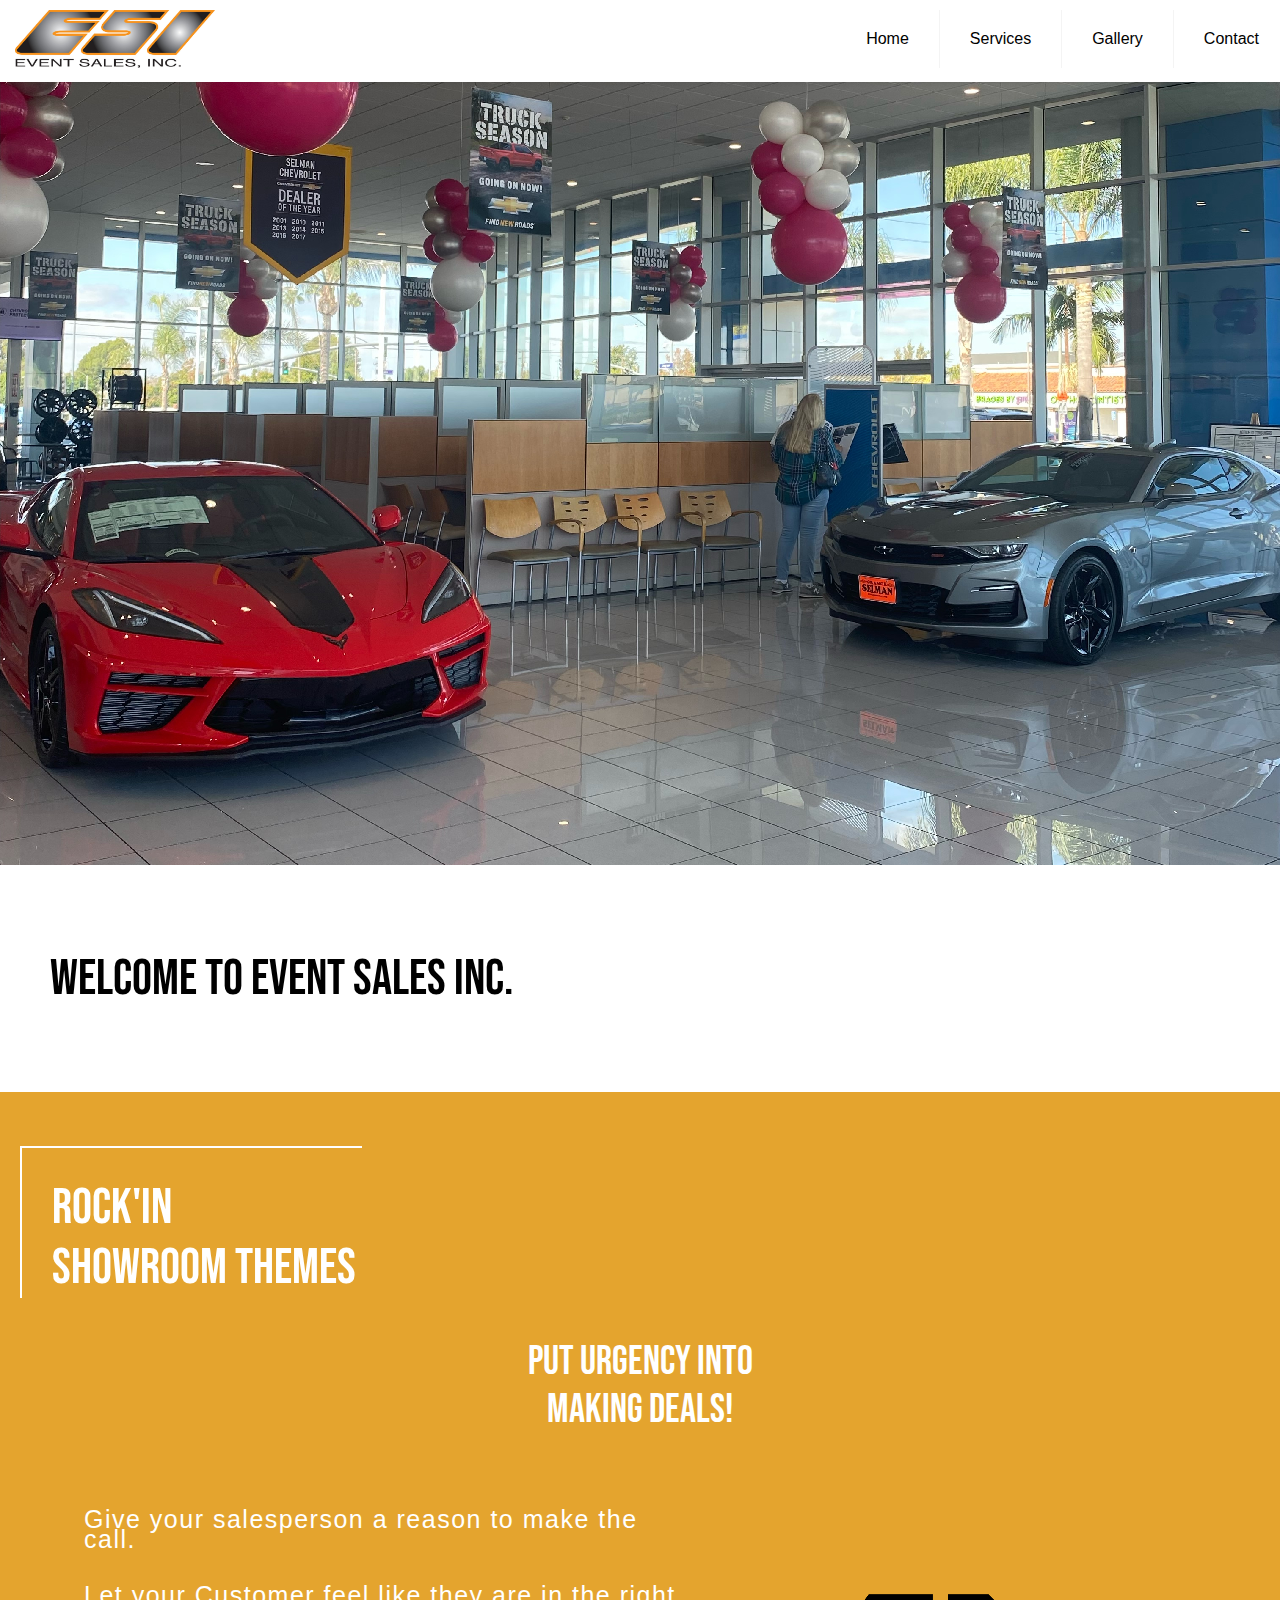
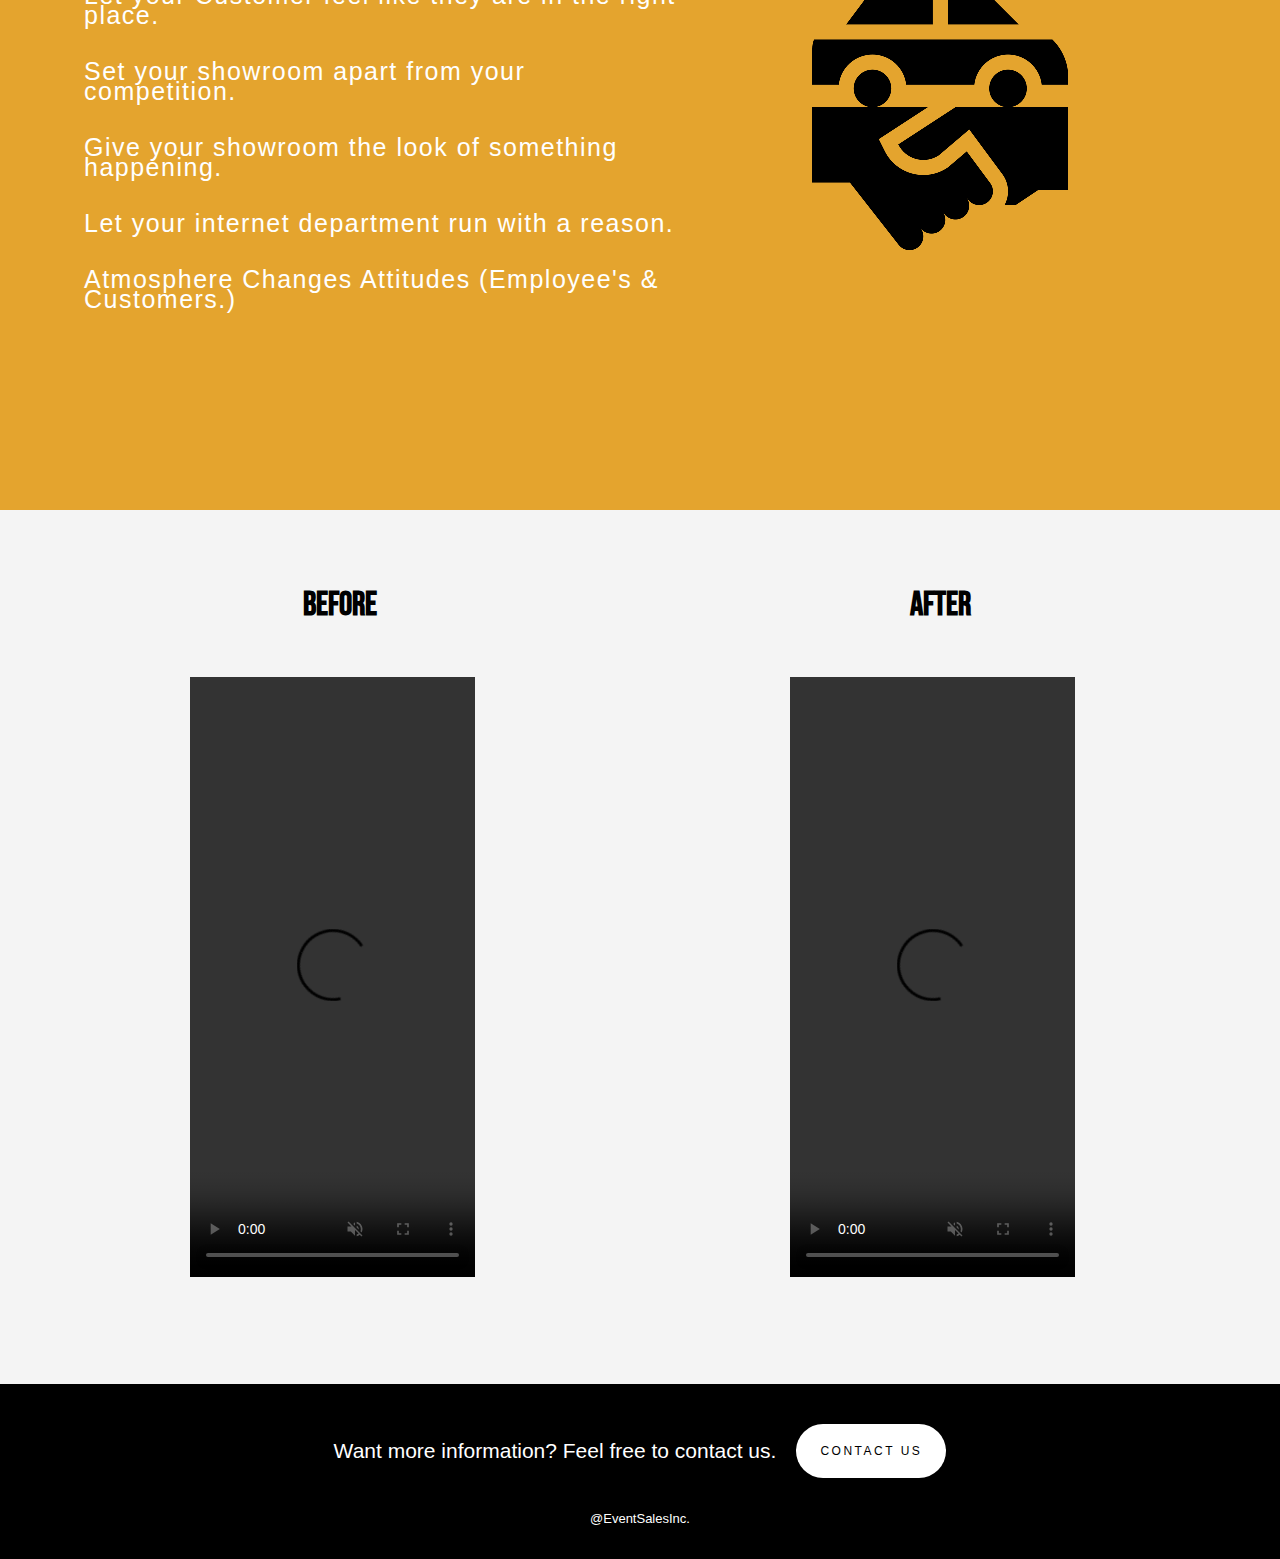
==== index.html @ 537e848b "first commit" ====
<!DOCTYPE html>
<html lang="en">

<head>
    <meta charset="UTF-8">
    <meta name="viewport" content="width=device-width, initial-scale=1.0">
    <title>Event Sales Inc.</title>
    <link rel="stylesheet" href="styles.css">
    <link rel="stylesheet" href="index.js">
</head>

<body>

    <header class="header">
        <img src="./images/PastedGraphic-1.jpg" alt="">
        <!-- <a href="index.html" class="logo">Event Sales Inc.</a> -->
        <input class="menu-btn" type="checkbox" id="menu-btn" />
        <label class="menu-icon" for="menu-btn"><span class="navicon"></span></label>
        <ul class="menu">
            <li><a href="index.html">Home</a></li>
            <li><a href="services.html">Services</a></li>
            <li><a href="gallery.html">Gallery</a></li>
            <li><a href="contacts.html">Contact</a></li>
        </ul>
    </header>

    <main>
        <div class="main-img">
            <img src="./images/IMG_0556.jpeg" alt="">
        </div>
        <h1>Welcome <br class="h1-br">to <br class="h1-br"> Event<br class="h1-br2"> Sales inc.</h1>
        <!-- <button>View more themes</button> -->
    </main>

    <div class="sec1">
        <h1>Rock'in <br> SHOWROOM THEMES</h1>
        <h2>Put Urgency into <br> making Deals!</h2>

        <div class="combo">
            <div class="list">
                <p>Give your salesperson a reason to make the call.</p>
                <p>Let your Customer feel like they are in the right place.</p>
                <p>Set your showroom apart from your competition.</p>
                <p>Give your showroom the look of something happening.</p>
                <p>Let your internet department run with a reason.</p>
                <p>Atmosphere Changes Attitudes (Employee's & Customers.)</p>
            </div>
            <div class="img">
                <img src="./icons/deal.png" alt="">
            </div>
        </div>

    </div>

    <div class="videos">
        <div class="set1">
            <h2>before</h2>
            <video width="400" autoplay muted controls>
                <source src="./videos/IMG_5841.mp4" type="video/mp4">
            </video>
        </div>

        <div class="set2">
            <h2>after</h2>
            <video width="400" autoplay muted controls>
                <source src="./videos/IMG_5843.mp4" type="video/mp4">
            </video>
        </div>

    </div>

    <div class="conclusion">
        <div class="group1">
            <h1>Want more information? Feel free to contact us.</h1>
            <a href="contacts.html"><button>Contact Us</button></a>
        </div>
        <div class="group2">
            <p>@EventSalesInc.</p>
        </div>
    </div>

</body>

</html>
---- styles.css ----
@import url('https://fonts.googleapis.com/css2?family=Bebas+Neue&display=swap');

body {
  margin: 0;
  font-family: Helvetica, sans-serif;
  background-color: #f4f4f4;
  padding: 0;
}

a {
  color: #000;
}

/* header */

.header {
  background-color: #ffffff;
  box-shadow: 1px 1px 4px 0 rgba(0, 0, 0, .1);
  position: fixed;
  width: 100%;
  z-index: 3;
  padding: 10px;
}

header img {
  margin-top: 13px;
  width: 100px;
  margin-left: 5px;
}

.header ul {
  margin: 0;
  padding: 0;
  list-style: none;
  overflow: hidden;
  background-color: #fff;
}

.header li a {
  display: block;
  padding: 20px 20px;
  border-right: 1px solid #f4f4f4;
  text-decoration: none;
}

.header li a:hover,
.header .menu-btn:hover {
  background-color: #f4f4f4;
}

.header .logo {
  display: block;
  float: left;
  font-size: 2em;
  padding: 10px 20px;
  text-decoration: none;
}

/* menu */

.header .menu {
  clear: both;
  max-height: 0;
  transition: max-height .2s ease-out;
}

/* menu icon */

.header .menu-icon {
  cursor: pointer;
  display: inline-block;
  float: right;
  padding: 28px 20px;
  position: relative;
  user-select: none;
}

.header .menu-icon .navicon {
  background: #333;
  display: block;
  height: 2px;
  position: relative;
  transition: background .2s ease-out;
  width: 18px;
}

.header .menu-icon .navicon:before,
.header .menu-icon .navicon:after {
  background: #333;
  content: '';
  display: block;
  height: 100%;
  position: absolute;
  transition: all .2s ease-out;
  width: 100%;
}

.header .menu-icon .navicon:before {
  top: 5px;
}

.header .menu-icon .navicon:after {
  top: -5px;
}

/* menu btn */

.header .menu-btn {
  display: none;
}

.header .menu-btn:checked~.menu {
  max-height: 240px;
}

.header .menu-btn:checked~.menu-icon .navicon {
  background: transparent;
}

.header .menu-btn:checked~.menu-icon .navicon:before {
  transform: rotate(-45deg);
}

.header .menu-btn:checked~.menu-icon .navicon:after {
  transform: rotate(45deg);
}

.header .menu-btn:checked~.menu-icon:not(.steps) .navicon:before,
.header .menu-btn:checked~.menu-icon:not(.steps) .navicon:after {
  top: 0;
}

/* main */

main {
  display: flex;
  flex-direction: column;
  background-color: #ffffff;
  color: #000000;
}

main p {
  margin-bottom: 1px;
  padding: 0px 20px;
  line-height: 20px;
  letter-spacing: 1.5px;
}

.main-img img {
  display: block;
  margin-left: auto;
  margin-right: auto;
  width: 100%;
  height: 300px;
  object-fit: cover;
  margin-top: 65px;
  image-rendering: auto;
  image-rendering: crisp-edges;
  image-rendering: pixelated;
}

main h1 {
  text-align: left;
  padding: 0px 20px;
  font-family: 'Bebas Neue';
  font-weight: 100;
}

main h2 {
  padding: 0px 20px;
  font-family: 'Bebas Neue';
  font-weight: 100
}

main a {
  font-size: 20px;
  font-family: sans-serif;
}

/* sec1 */

.sec1 {
  padding: 20px;
  background-color: #e4a42e;
  color: white;
}

.sec1 h2 {
  text-align: center;
  font-weight: 100;
  font-size: 25px;
  font-family: 'Bebas Neue';

}

.sec1 h1 {
  font-family: 'Bebas Neue';
  font-weight: 500;
  text-align: left;
  margin-bottom: 40px;
}

.sec1 p {
  margin-bottom: 1px;
  line-height: 20px;
  letter-spacing: 1.5px;
}

.sec1 img {
  margin-top: 50px;
  width: 50%;
  image-rendering: auto;
  image-rendering: crisp-edges;
  image-rendering: pixelated;
}

/* combo */

.combo {
  display: flex;
  justify-content: center;
  align-items: center;
  flex-direction: column;
}

/* img */

.img {
  display: flex;
  align-items: center;
  justify-content: center;
}

/* list */

.list {
  display: flex;
  justify-content: center;
  align-items: center;
  flex-direction: column;
}

/* videos */

.videos {
  width: 100%;
  display: flex;
  justify-content: center;
  align-items: center;
  flex-direction: column;
  font-family: 'Bebas Neue';
  font-weight: 100;
  font-size: 22px;
  margin: auto;
}

.videos h2 {
  margin-top: 75px;
  text-align: center;
}


.videos video {
  margin-top: 25px;
  width: 95%;
  height: 500px;
  max-width: 1000px;
}

.videos video:last-child {
  margin-bottom: 100px;
}

/* conclusion */

.conclusion {
  background-color: #000;
  color: white;
  display: flex;
  justify-content: center;
  align-items: center;
  flex-direction: column;
  gap: 5px;
}

.group1 {
  background-color: #000;
  color: white;
  display: flex;
  justify-content: center;
  align-items: center;
  padding-top: 20px;
  padding-left: 20px;
  padding-right: 20px;
  gap: 5px;
}

.group2 p {
  font-size: 13px;
}

.conclusion h1 {
  font-size: 21px;
  font-weight: 100;
}


.conclusion button {
  padding: 20px 10px;
  width: 150px;
  margin: 0 auto;
  margin-top: 20px;
  margin-bottom: 20px;
  font-size: 12px;
  text-transform: uppercase;
  letter-spacing: 2.5px;
  font-weight: 500;
  color: #000;
  background-color: #fff;
  border: none;
  border-radius: 45px;
  box-shadow: 0px 8px 15px rgba(0, 0, 0, 0.1);
  transition: all 0.3s ease 0s;
  cursor: pointer;
  outline: none;
  max-width: 400px;
  text-align: center;
}

button:hover {
  background-color: #ffffff;
  box-shadow: 0px 15px 20px rgb(172, 162, 162);
  color: #000000;
  transform: translateY(-7px);
}

button:active {
  transform: translateY(-1px);
}

/* 48em = 768px */

@media (min-width: 48em) {
  .header li {
    float: left;
  }

  .header li a {
    padding: 20px 30px;
  }

  .header .menu {
    clear: none;
    float: right;
    max-height: none;
  }

  .header .menu-icon {
    display: none;
  }
}

@media(min-width: 1000px) {
  header img {
    width: 200px;
    margin-top: 0px;
  }

  .main-img img {
    height: 800px;
    object-fit: cover;
    object-position: 65% 65%;
  }

  main h1 {
    font-size: 50px;
    padding-left: 50px;
  }

  main br {
    display: none;
  }

  .sec1 {
    padding-bottom: 200px;
  }

  .sec1 h1 {
    width: 310px;
    font-size: 50px;
    padding-left: 30px;
    border-top: 2px solid white;
    border-left: 2px solid white;
    padding-top: 30px;
  }

  .sec1 h2 {
    font-size: 40px;
  }

  .list {
    display: flex;
    justify-items: center;
    align-items: center;
    gap: 10px;
  }

  .sec1 p {
    text-align: left;
    font-size: 25px;
    width: 600px;
  }

  .combo {
    display: flex;
    flex-direction: row;
    margin-top: 50px;
  }

  main h1 {
    padding-top: 50px;
    padding-bottom: 50px;
  }

  .conclusion {
    gap: 50px;
  }

  .videos {
    display: flex;
    justify-content: center;
    align-items: center;
    flex-direction: row;
    gap: 300px;
  }

  .videos video {
    height: 600px;
  }

  .group1 {
    padding-top: 20px;
    padding-left: 20px;
    padding-left: 20px;
    gap: 20px;
  }

  .group2 {
    margin-top: -50px;
    font-size: 21px;
    margin-bottom: 20px;
  }

}
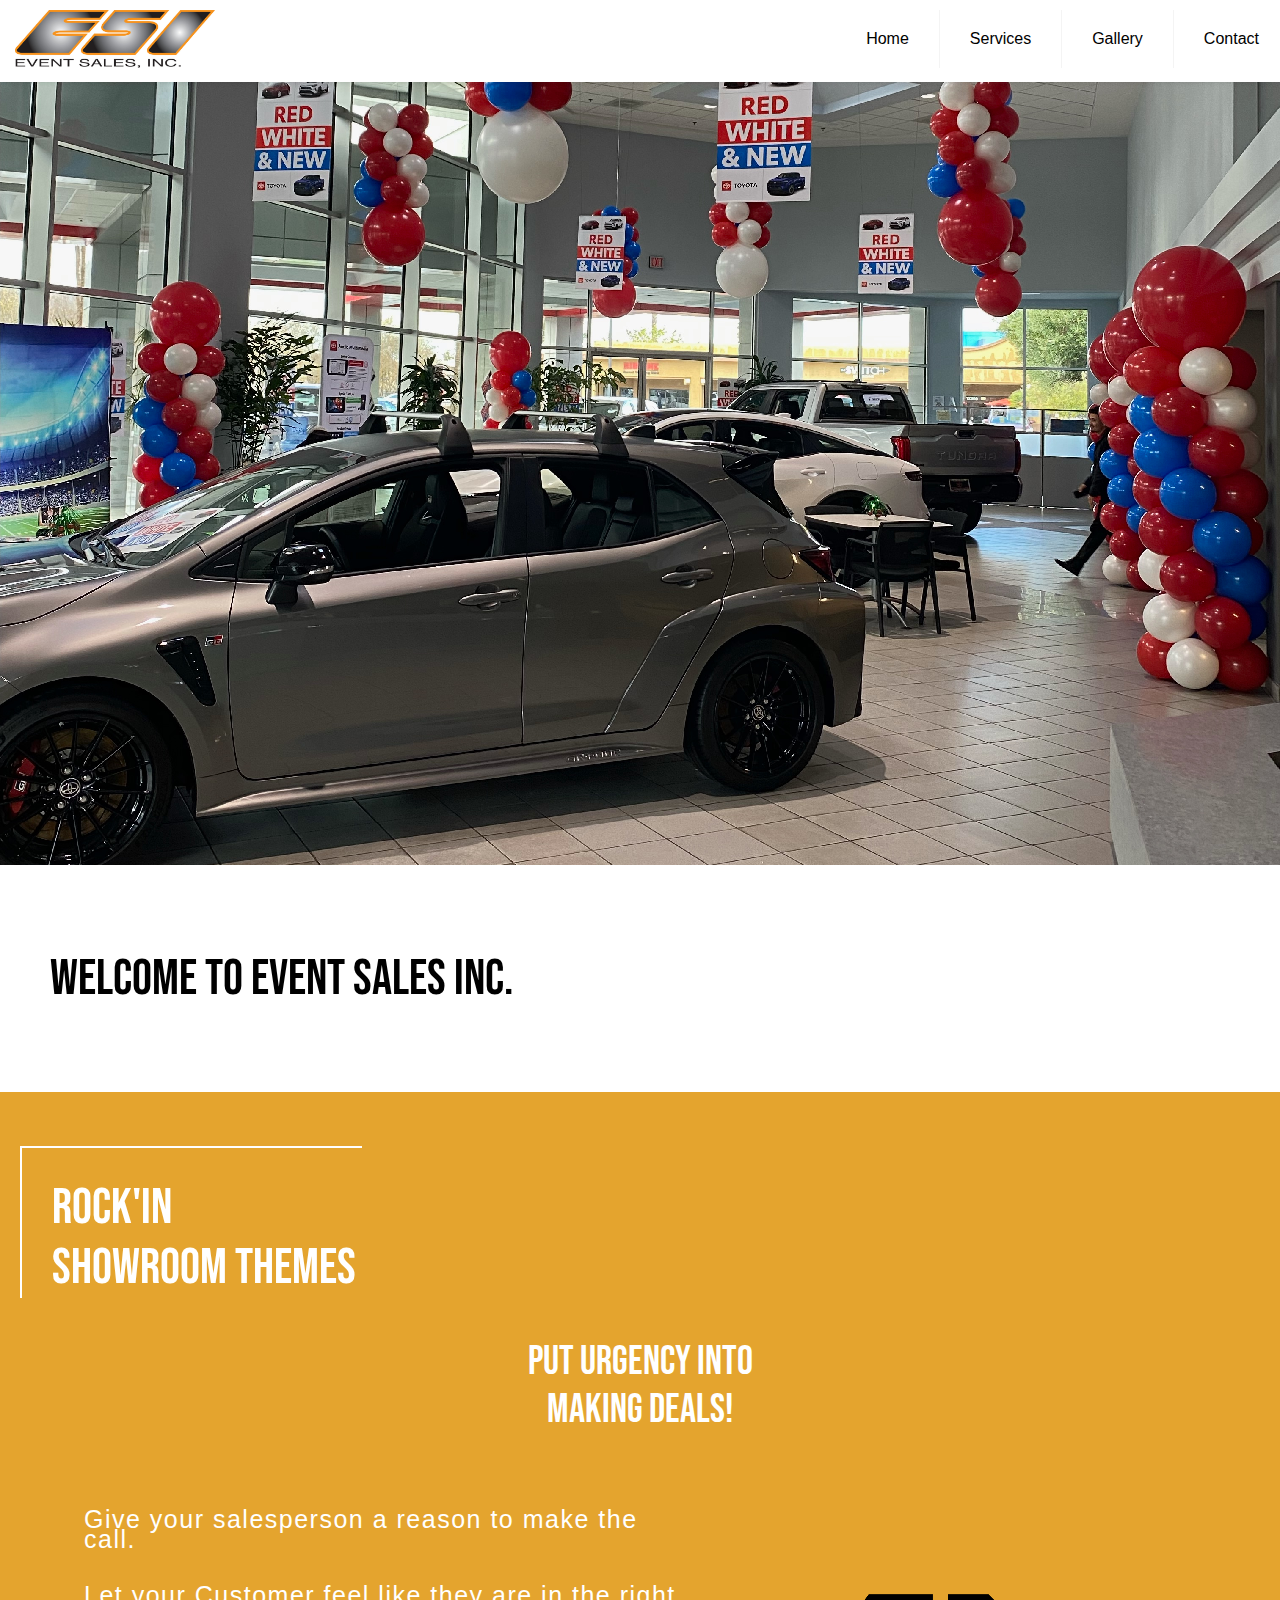
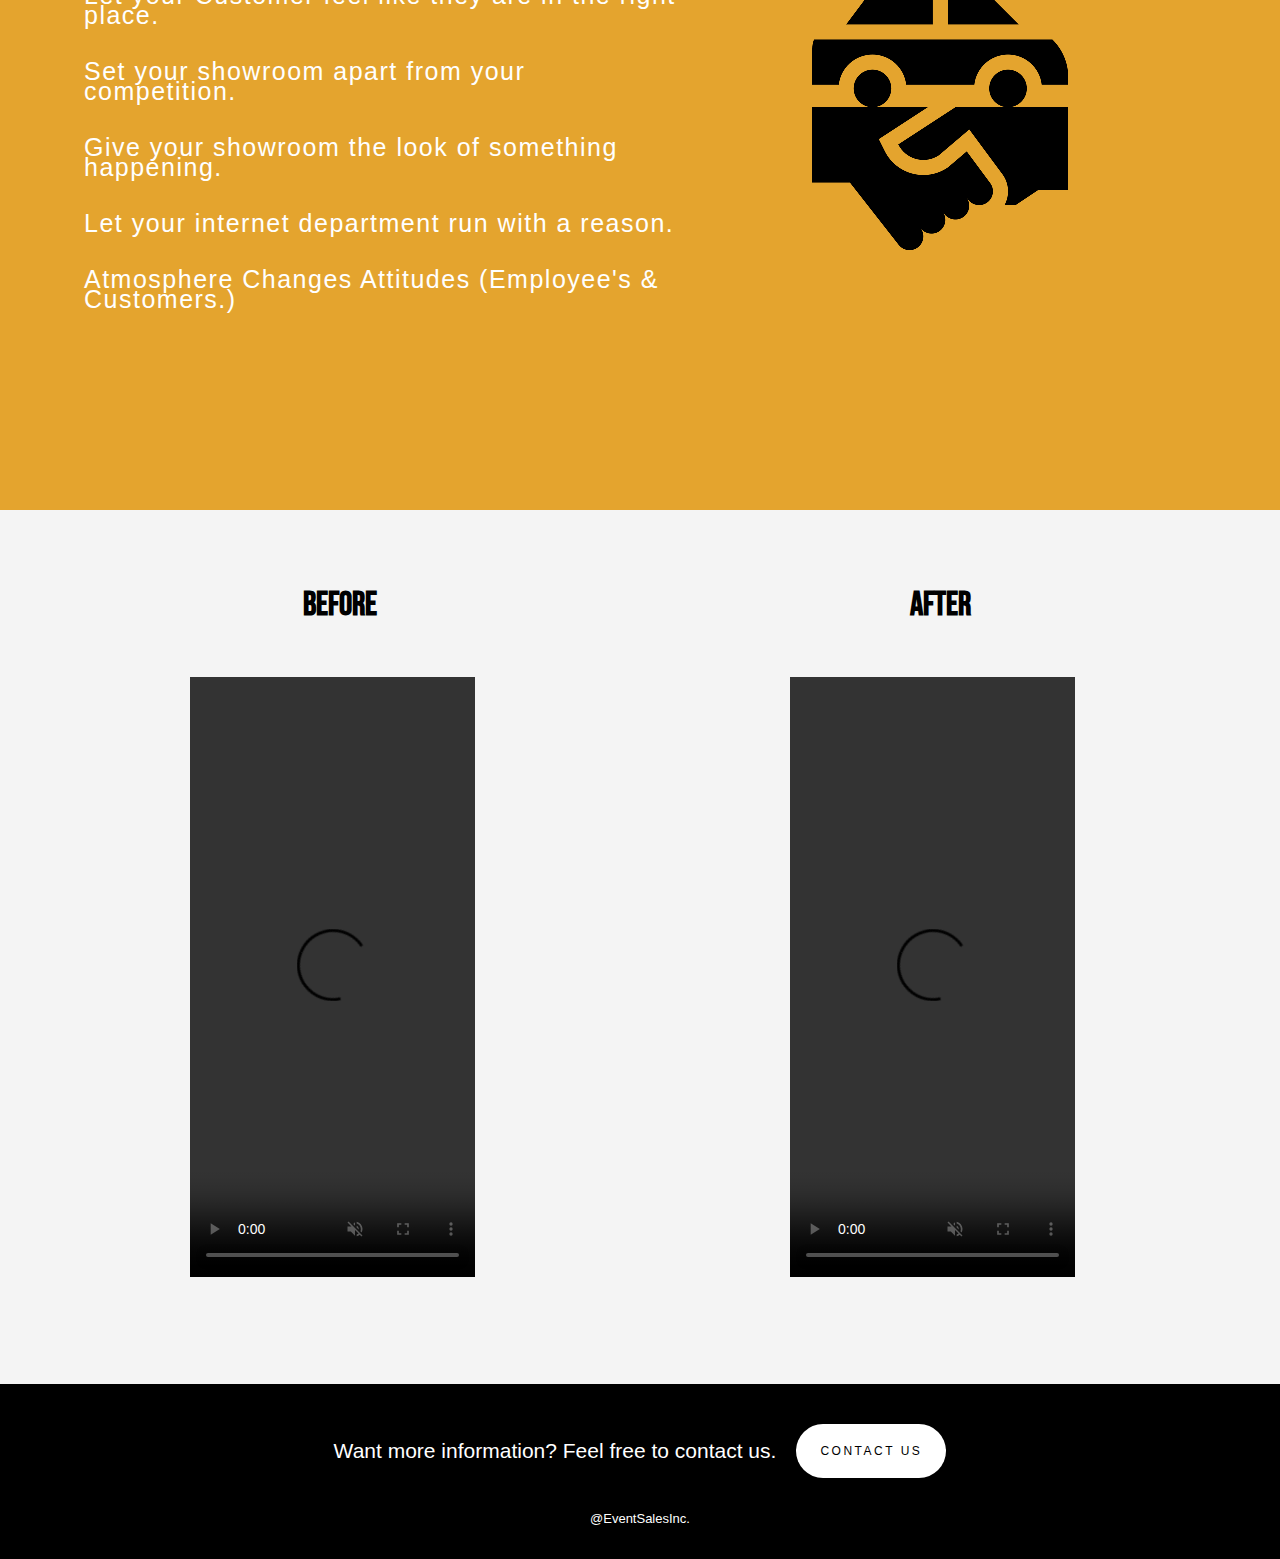
==== commit e48e724b: "..." ====
--- a/index.html
+++ b/index.html
@@ -26,7 +26,7 @@
 
     <main>
         <div class="main-img">
-            <img src="./images/IMG_0556.jpeg" alt="">
+            <img src="./images/RWN1.JPG" alt="">
         </div>
         <h1>Welcome <br class="h1-br">to <br class="h1-br"> Event<br class="h1-br2"> Sales inc.</h1>
         <!-- <button>View more themes</button> -->
